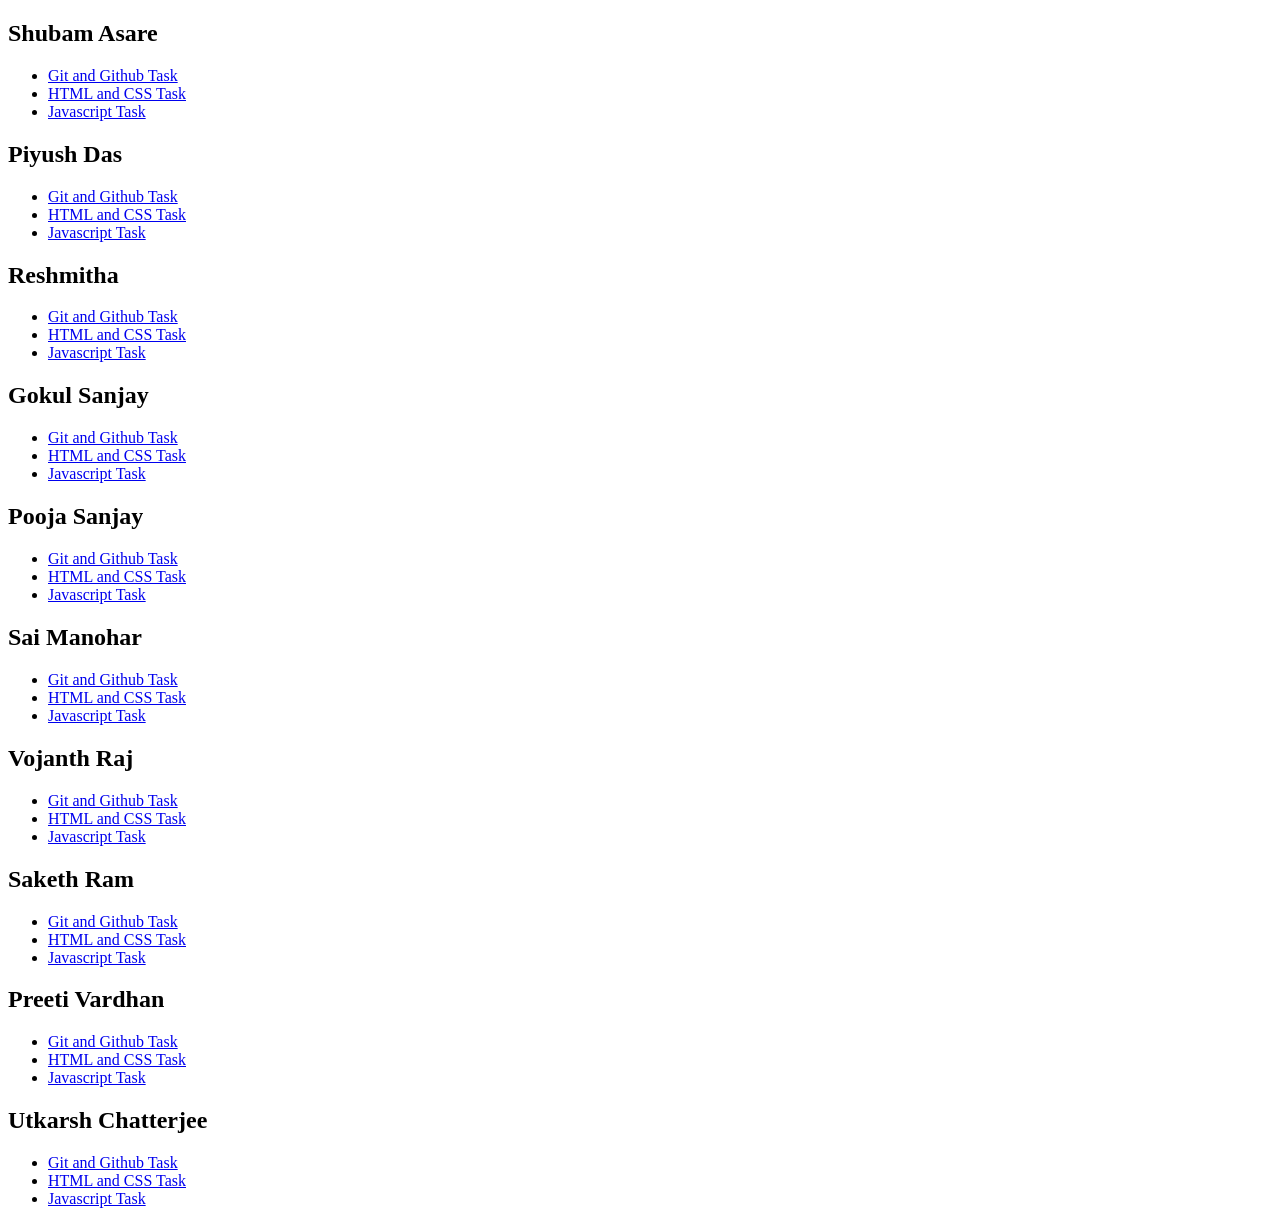
==== index.html @ 3cd4301b "Added a Profile Page" ====
<!DOCTYPE html>
<html lang="en">
<head>
    <meta charset="UTF-8">
    <meta name="viewport" content="width=device-width, initial-scale=1.0">
    <title>DevLabs 2.0</title>
    <link href="style.css" rel="stylesheet">
</head>
<body>
    <div id="container">
        <div title="profile" class="profile-container">
            <h2>Shubam Asare</h2>
            <ul>
                <li><a href="https://github.com/Jaswanth-Kumar-2007/DevLabs_2.0/pull/9">Git and Github Task</a></li>
                <li><a href="Pages/Shubam_Asare/index.html">HTML and CSS Task</a></li>
                <li><a class="incomplete"  href="#">Javascript Task</a></li>
            </ul>
        </div>
        <div title="profile" class="profile-container">
            <h2>Piyush Das</h2>
            <ul>
                <li><a href="https://github.com/Jaswanth-Kumar-2007/DevLabs_2.0/pull/1">Git and Github Task</a></li>
                <li><a class="incomplete" href="#">HTML and CSS Task</a></li>
                <li><a class="incomplete"  href="#">Javascript Task</a></li>
            <ul>
        </div>
        <div title="profile" class="profile-container">
            <h2>Reshmitha</h2>
            <ul>
                <li><a href="https://github.com/Jaswanth-Kumar-2007/DevLabs_2.0/pull/2">Git and Github Task</a></li>
                <li><a class="incomplete" href="#">HTML and CSS Task</a></li>
                <li><a class="incomplete"  href="#">Javascript Task</a></li>
            <ul>
        </div>
        <div title="profile" class="profile-container">
            <h2>Gokul Sanjay</h2>
            <ul>
                <li><a href="https://github.com/Jaswanth-Kumar-2007/DevLabs_2.0/pull/3">Git and Github Task</a></li>
                <li><a href="Pages/Gokul_Sanjay/index.html">HTML and CSS Task</a></li>
                <li><a class="incomplete"  href="#">Javascript Task</a></li>
            <ul>
        </div>
        <div title="profile" class="profile-container">
            <h2>Pooja Sanjay</h2>
            <ul>
                <li><a href="https://github.com/Jaswanth-Kumar-2007/DevLabs_2.0/pull/11">Git and Github Task</a></li>
                <li><a class="incomplete" href="#">HTML and CSS Task</a></li>
                <li><a class="incomplete"  href="#">Javascript Task</a></li>
            <ul>
        </div>
        <div title="profile" class="profile-container">
            <h2>Sai Manohar</h2>
            <ul>
                <li><a href="https://github.com/Jaswanth-Kumar-2007/DevLabs_2.0/pull/8">Git and Github Task</a></li>
                <li><a class="incomplete" href="#">HTML and CSS Task</a></li>
                <li><a class="incomplete"  href="#">Javascript Task</a></li>
            <ul>
        </div>
        <div title="profile" class="profile-container">
            <h2>Vojanth Raj</h2>
            <ul>
                <li><a href="https://github.com/Jaswanth-Kumar-2007/DevLabs_2.0/pull/7">Git and Github Task</a></li>
                <li><a class="incomplete" href="#">HTML and CSS Task</a></li>
                <li><a class="incomplete"  href="#">Javascript Task</a></li>
            <ul>
        </div>
        <div title="profile" class="profile-container">
            <h2>Saketh Ram</h2>
            <ul>
                <li><a href="https://github.com/Jaswanth-Kumar-2007/DevLabs_2.0/pull/6">Git and Github Task</a></li>
                <li><a class="incomplete" href="#">HTML and CSS Task</a></li>
                <li><a class="incomplete"  href="#">Javascript Task</a></li>
            <ul>
        </div>
        <div title="profile" class="profile-container">
            <h2>Preeti Vardhan</h2>
            <ul>
                <li><a href="https://github.com/Jaswanth-Kumar-2007/DevLabs_2.0/pull/4">Git and Github Task</a></li>
                <li><a href="Pages/Preeti_Vardhan/profile.html">HTML and CSS Task</a></li>
                <li><a class="incomplete"  href="#">Javascript Task</a></li>
            <ul>
        </div>
        <div title="profile" class="profile-container">
            <h2>Utkarsh Chatterjee</h2>
            <ul>
                <li><a href="https://github.com/Jaswanth-Kumar-2007/DevLabs_2.0/pull/10">Git and Github Task</a></li>
                <li><a href="Pages/Utkarsh_Chatterjee/profile.html">HTML and CSS Task</a></li>
                <li><a class="incomplete"  href="#">Javascript Task</a></li>
            <ul>
        </div>
    </div>
</body>
</html>
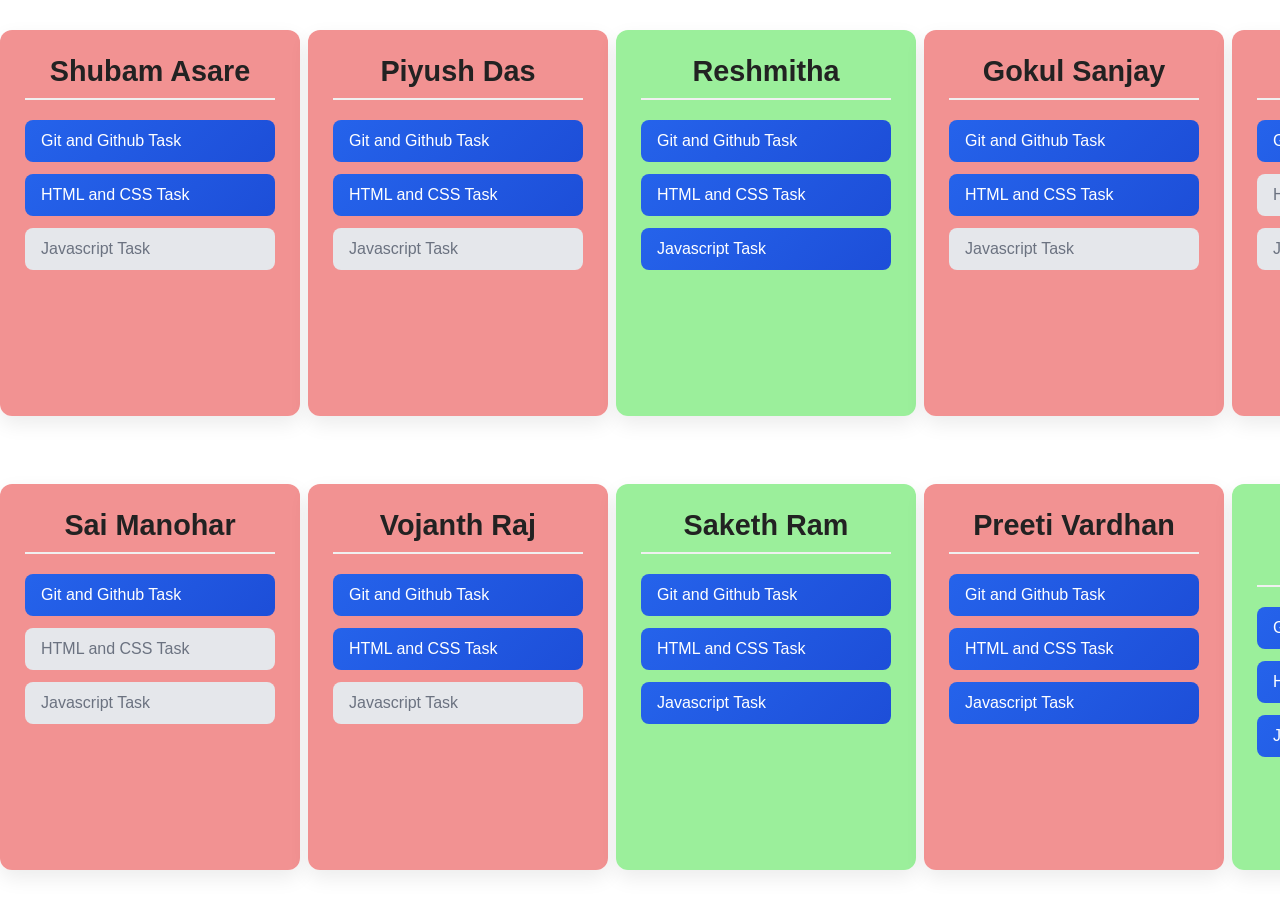
==== commit 45f9b7a4: "Updated Pages - Javascript , Pages , index.html" ====
--- a/index.html
+++ b/index.html
@@ -8,7 +8,7 @@
 </head>
 <body>
     <div id="container">
-        <div title="profile" class="profile-container">
+        <div title="profile" class="profile-container incompleted">
             <h2>Shubam Asare</h2>
             <ul>
                 <li><a href="https://github.com/Jaswanth-Kumar-2007/DevLabs_2.0/pull/9">Git and Github Task</a></li>
@@ -16,23 +16,23 @@
                 <li><a class="incomplete"  href="#">Javascript Task</a></li>
             </ul>
         </div>
-        <div title="profile" class="profile-container">
+        <div title="profile" class="profile-container incompleted">
             <h2>Piyush Das</h2>
             <ul>
                 <li><a href="https://github.com/Jaswanth-Kumar-2007/DevLabs_2.0/pull/1">Git and Github Task</a></li>
-                <li><a class="incomplete" href="#">HTML and CSS Task</a></li>
+                <li><a href="Pages/Piyush_Das/index.html">HTML and CSS Task</a></li>
                 <li><a class="incomplete"  href="#">Javascript Task</a></li>
             <ul>
         </div>
-        <div title="profile" class="profile-container">
+        <div title="profile" class="profile-container completed">
             <h2>Reshmitha</h2>
             <ul>
                 <li><a href="https://github.com/Jaswanth-Kumar-2007/DevLabs_2.0/pull/2">Git and Github Task</a></li>
-                <li><a class="incomplete" href="#">HTML and CSS Task</a></li>
-                <li><a class="incomplete"  href="#">Javascript Task</a></li>
+                <li><a href="Pages/Reshmitha/index.html">HTML and CSS Task</a></li>
+                <li><a href="JavaScript/Reshmitha/index.html">Javascript Task</a></li>
             <ul>
         </div>
-        <div title="profile" class="profile-container">
+        <div title="profile" class="profile-container incompleted">
             <h2>Gokul Sanjay</h2>
             <ul>
                 <li><a href="https://github.com/Jaswanth-Kumar-2007/DevLabs_2.0/pull/3">Git and Github Task</a></li>
@@ -40,7 +40,7 @@
                 <li><a class="incomplete"  href="#">Javascript Task</a></li>
             <ul>
         </div>
-        <div title="profile" class="profile-container">
+        <div title="profile" class="profile-container incompleted">
             <h2>Pooja Sanjay</h2>
             <ul>
                 <li><a href="https://github.com/Jaswanth-Kumar-2007/DevLabs_2.0/pull/11">Git and Github Task</a></li>
@@ -48,7 +48,7 @@
                 <li><a class="incomplete"  href="#">Javascript Task</a></li>
             <ul>
         </div>
-        <div title="profile" class="profile-container">
+        <div title="profile" class="profile-container incompleted">
             <h2>Sai Manohar</h2>
             <ul>
                 <li><a href="https://github.com/Jaswanth-Kumar-2007/DevLabs_2.0/pull/8">Git and Github Task</a></li>
@@ -56,36 +56,36 @@
                 <li><a class="incomplete"  href="#">Javascript Task</a></li>
             <ul>
         </div>
-        <div title="profile" class="profile-container">
+        <div title="profile" class="profile-container incompleted">
             <h2>Vojanth Raj</h2>
             <ul>
                 <li><a href="https://github.com/Jaswanth-Kumar-2007/DevLabs_2.0/pull/7">Git and Github Task</a></li>
-                <li><a class="incomplete" href="#">HTML and CSS Task</a></li>
+                <li><a href="Pages/Vojanth_Raj/profile.html">HTML and CSS Task</a></li>
                 <li><a class="incomplete"  href="#">Javascript Task</a></li>
             <ul>
         </div>
-        <div title="profile" class="profile-container">
+        <div title="profile" class="profile-container completed">
             <h2>Saketh Ram</h2>
             <ul>
                 <li><a href="https://github.com/Jaswanth-Kumar-2007/DevLabs_2.0/pull/6">Git and Github Task</a></li>
-                <li><a class="incomplete" href="#">HTML and CSS Task</a></li>
-                <li><a class="incomplete"  href="#">Javascript Task</a></li>
+                <li><a href="Pages/Saketh_Ram/index.html">HTML and CSS Task</a></li>
+                <li><a href="JavaScript/Saketh_Ram/index.html">Javascript Task</a></li>
             <ul>
         </div>
-        <div title="profile" class="profile-container">
+        <div title="profile" class="profile-container incompleted">
             <h2>Preeti Vardhan</h2>
             <ul>
                 <li><a href="https://github.com/Jaswanth-Kumar-2007/DevLabs_2.0/pull/4">Git and Github Task</a></li>
                 <li><a href="Pages/Preeti_Vardhan/profile.html">HTML and CSS Task</a></li>
-                <li><a class="incomplete"  href="#">Javascript Task</a></li>
+                <li><a href="JavaScript/Preeti_Vardhan/quote.html">Javascript Task</a></li>
             <ul>
         </div>
-        <div title="profile" class="profile-container">
+        <div title="profile" class="profile-container completed">
             <h2>Utkarsh Chatterjee</h2>
             <ul>
                 <li><a href="https://github.com/Jaswanth-Kumar-2007/DevLabs_2.0/pull/10">Git and Github Task</a></li>
                 <li><a href="Pages/Utkarsh_Chatterjee/profile.html">HTML and CSS Task</a></li>
-                <li><a class="incomplete"  href="#">Javascript Task</a></li>
+                <li><a href="JavaScript/Utkarsh_Chatterjee/file.html">Javascript Task</a></li>
             <ul>
         </div>
     </div>
--- a/style.css
+++ b/style.css
@@ -0,0 +1,104 @@
+*{
+    margin:0;
+    padding:0;
+    box-sizing: border-box;
+    font-family: 'Segoe UI', Tahoma, Geneva, Verdana, sans-serif;
+}
+
+body{
+    width:100vw;
+    height:100vh;
+}
+
+#container{
+    display: grid;
+    grid-template-columns: repeat(5, 1fr);
+    grid-template-rows: repeat(2, 1fr);
+    gap: 8px;
+    height:100%;
+    width:100%;
+}
+
+.profile-container {
+    width: 300px;
+    margin: 30px auto;
+    padding: 25px;
+    background: #ffffff;
+    border-radius: 12px;
+    box-shadow: 0 8px 20px rgba(0, 0, 0, 0.08);
+    transition: transform 0.3s ease, box-shadow 0.3s ease,border 0.3s ease;
+    font-family: 'Segoe UI', Tahoma, Geneva, Verdana, sans-serif;
+}
+
+.profile-container:hover {
+    transform: translateY(-5px);
+    box-shadow: 0 12px 25px rgba(0, 0, 0, 0.12);
+    border:2px solid black;
+}
+
+.profile-container h2 {
+    text-align: center;
+    margin-bottom: 20px;
+    color: #222;
+    font-size: 1.8rem;
+    font-weight: 600;
+    border-bottom: 2px solid #f0f0f0;
+    padding-bottom: 10px;
+}
+
+.profile-container ul {
+    list-style: none;
+    padding: 0;
+    margin: 0;
+}
+
+.profile-container li {
+    margin-bottom: 12px;
+}
+
+.profile-container a {
+    display: block;
+    text-decoration: none;
+    color: #ffffff;
+    background: linear-gradient(135deg, #2563eb, #1d4ed8);
+    padding: 12px 16px;
+    border-radius: 8px;
+    font-weight: 500;
+    transition: all 0.3s ease;
+}
+
+.profile-container a:hover {
+    background: linear-gradient(135deg, #1d4ed8, #1e40af);
+    transform: translateX(5px);
+}
+
+.profile-container .incomplete {
+    background: #e5e7eb;
+    color: #6b7280;
+    cursor: not-allowed;
+}
+
+.profile-container .incomplete:hover {
+    transform: none;
+    background: #d1d5db;
+}
+
+.completed{
+    background-color: rgba(144, 238, 144, 0.897);
+}
+
+.incompleted{
+    background-color: rgba(240, 128, 128, 0.853);
+}
+
+@media (max-width:480px) {
+    #container {
+        display: flex;
+        flex-direction: column;
+        align-items: center;
+        width: 100%;
+        height:100%;
+        overflow-y: auto;
+        scroll-behavior: smooth;
+    }
+}
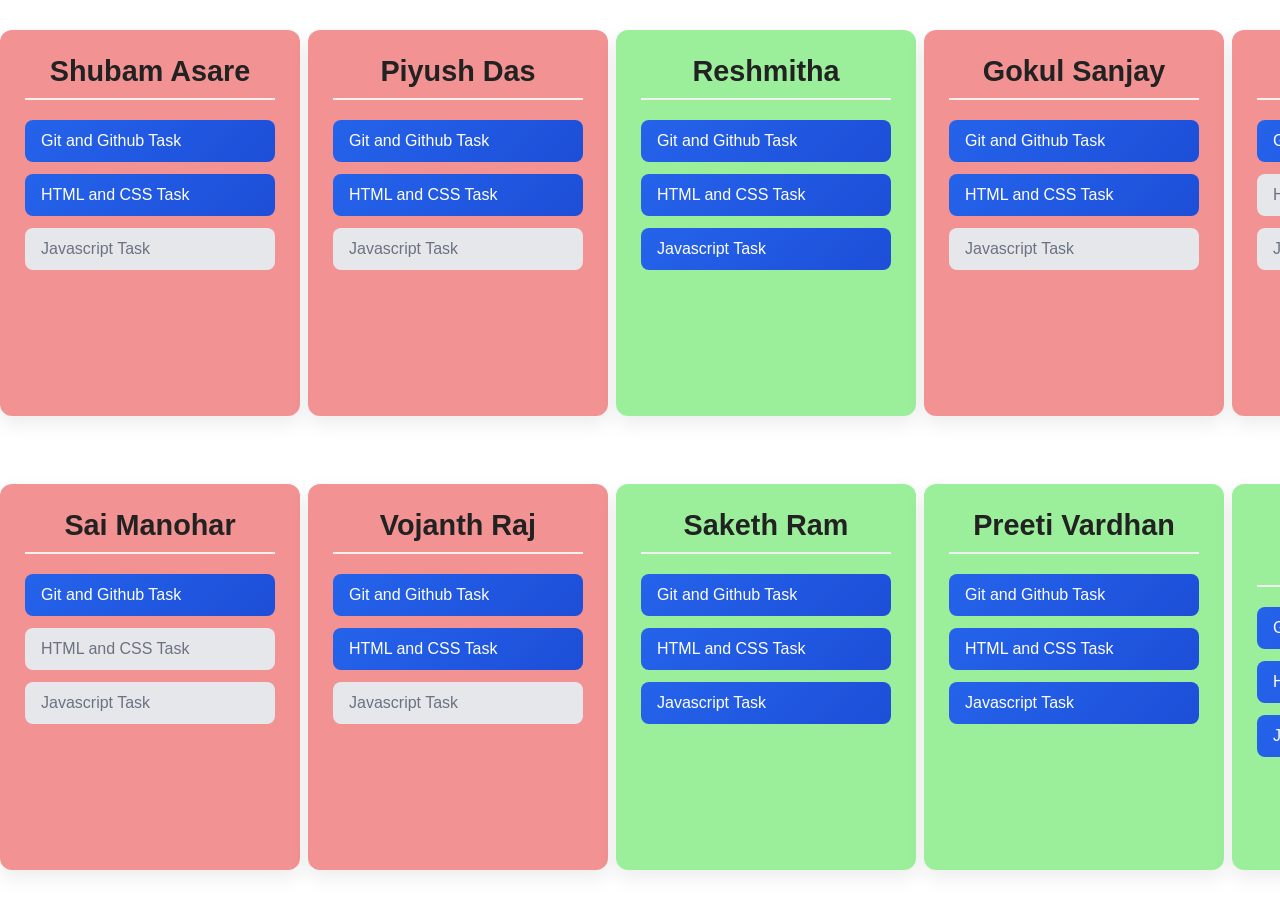
==== commit 3cca732a: "4 completed" ====
--- a/index.html
+++ b/index.html
@@ -72,7 +72,7 @@
                 <li><a href="JavaScript/Saketh_Ram/index.html">Javascript Task</a></li>
             <ul>
         </div>
-        <div title="profile" class="profile-container incompleted">
+        <div title="profile" class="profile-container completed">
             <h2>Preeti Vardhan</h2>
             <ul>
                 <li><a href="https://github.com/Jaswanth-Kumar-2007/DevLabs_2.0/pull/4">Git and Github Task</a></li>
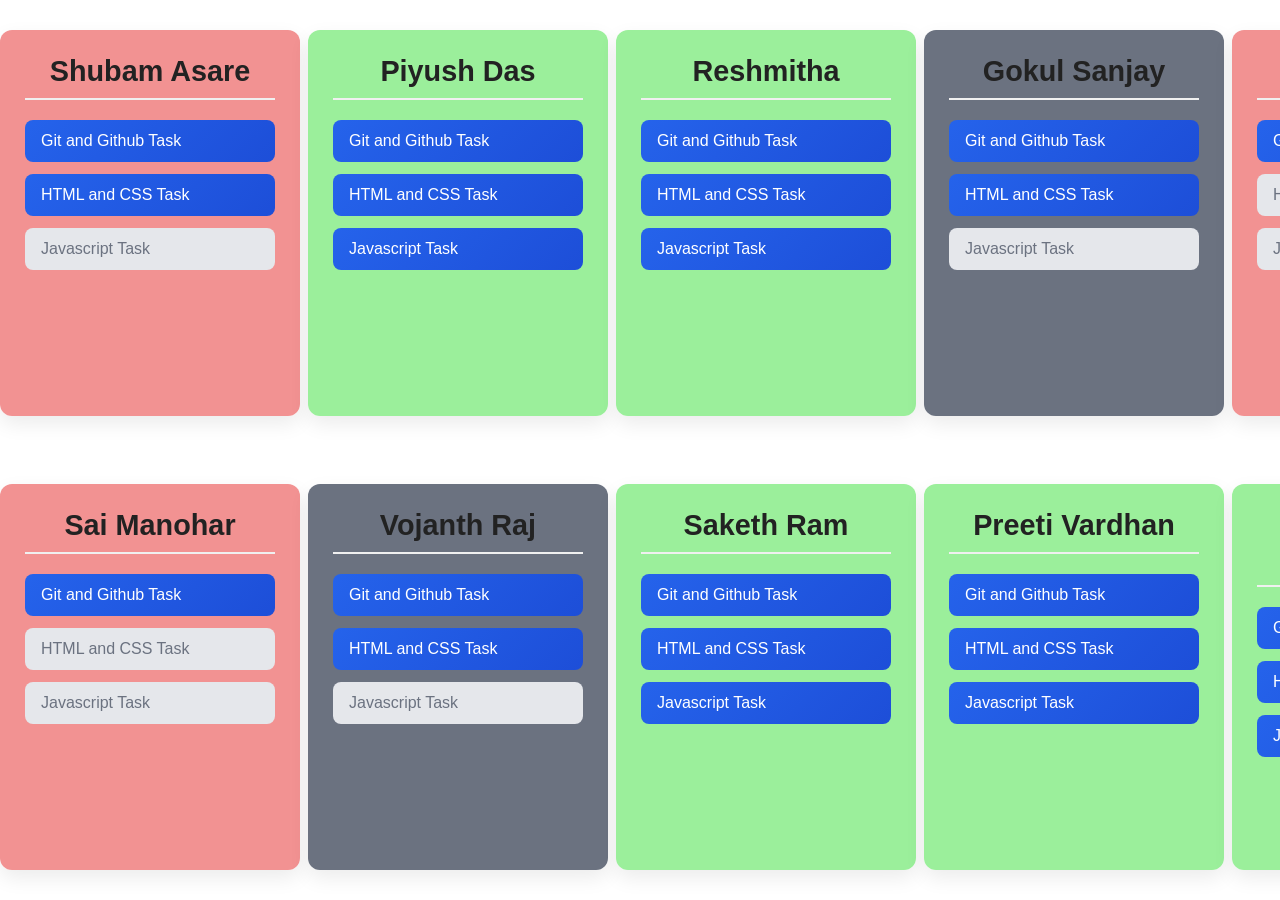
==== commit 714cd1bd: "Updated Pages (5 Completed , 2 Quit)" ====
--- a/index.html
+++ b/index.html
@@ -16,12 +16,12 @@
                 <li><a class="incomplete"  href="#">Javascript Task</a></li>
             </ul>
         </div>
-        <div title="profile" class="profile-container incompleted">
+        <div title="profile" class="profile-container completed">
             <h2>Piyush Das</h2>
             <ul>
                 <li><a href="https://github.com/Jaswanth-Kumar-2007/DevLabs_2.0/pull/1">Git and Github Task</a></li>
                 <li><a href="Pages/Piyush_Das/index.html">HTML and CSS Task</a></li>
-                <li><a class="incomplete"  href="#">Javascript Task</a></li>
+                <li><a href="JavaScript/Piyush_Das/index.html">Javascript Task</a></li>
             <ul>
         </div>
         <div title="profile" class="profile-container completed">
@@ -32,7 +32,7 @@
                 <li><a href="JavaScript/Reshmitha/index.html">Javascript Task</a></li>
             <ul>
         </div>
-        <div title="profile" class="profile-container incompleted">
+        <div title="profile" class="profile-container quit">
             <h2>Gokul Sanjay</h2>
             <ul>
                 <li><a href="https://github.com/Jaswanth-Kumar-2007/DevLabs_2.0/pull/3">Git and Github Task</a></li>
@@ -56,7 +56,7 @@
                 <li><a class="incomplete"  href="#">Javascript Task</a></li>
             <ul>
         </div>
-        <div title="profile" class="profile-container incompleted">
+        <div title="profile" class="profile-container quit">
             <h2>Vojanth Raj</h2>
             <ul>
                 <li><a href="https://github.com/Jaswanth-Kumar-2007/DevLabs_2.0/pull/7">Git and Github Task</a></li>
--- a/style.css
+++ b/style.css
@@ -91,6 +91,10 @@
     background-color: rgba(240, 128, 128, 0.853);
 }
 
+.quit{
+    background-color: #6b7280;
+}
+
 @media (max-width:480px) {
     #container {
         display: flex;
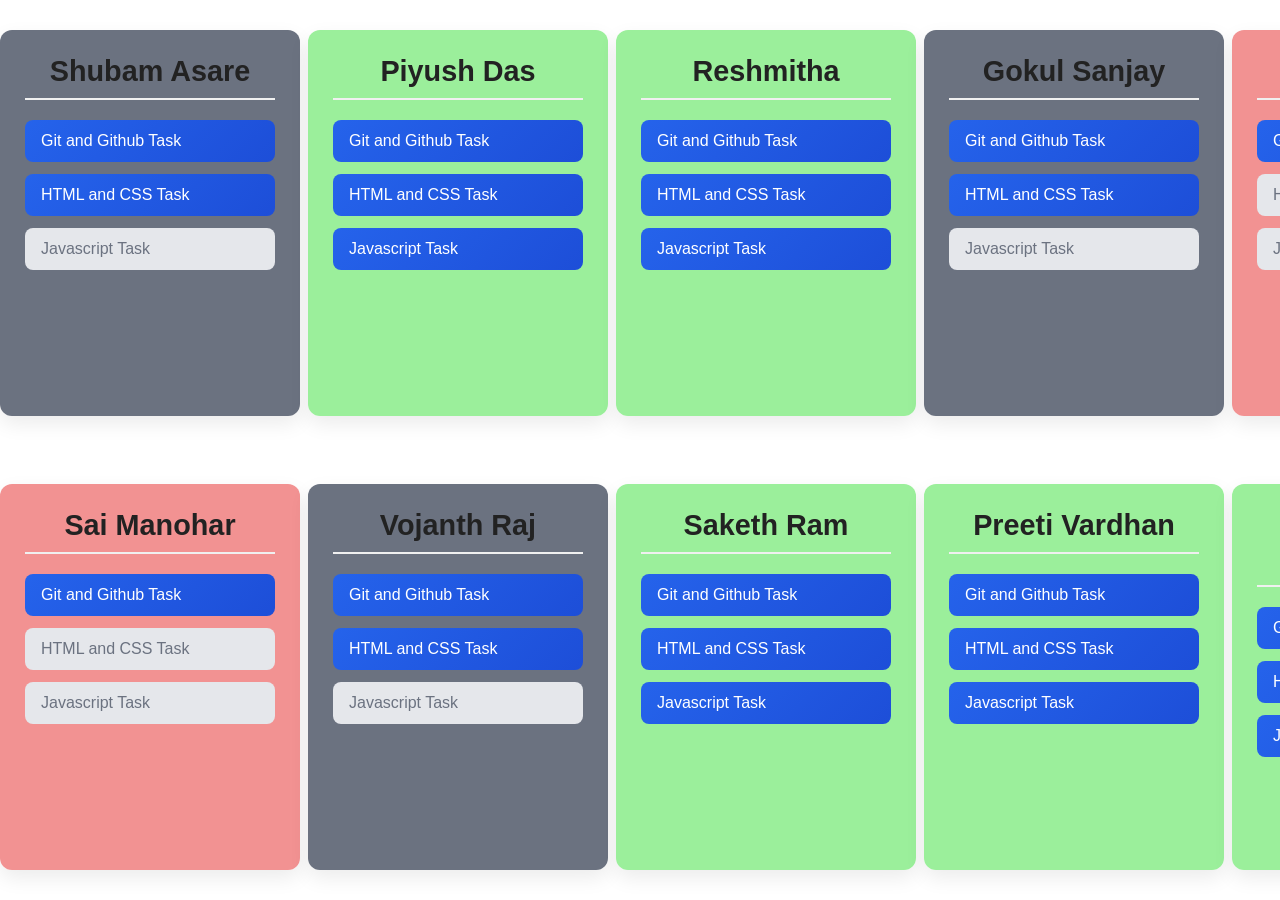
==== commit 2b499930: "Updated Members" ====
--- a/index.html
+++ b/index.html
@@ -8,7 +8,7 @@
 </head>
 <body>
     <div id="container">
-        <div title="profile" class="profile-container incompleted">
+        <div title="profile" class="profile-container quit">
             <h2>Shubam Asare</h2>
             <ul>
                 <li><a href="https://github.com/Jaswanth-Kumar-2007/DevLabs_2.0/pull/9">Git and Github Task</a></li>
